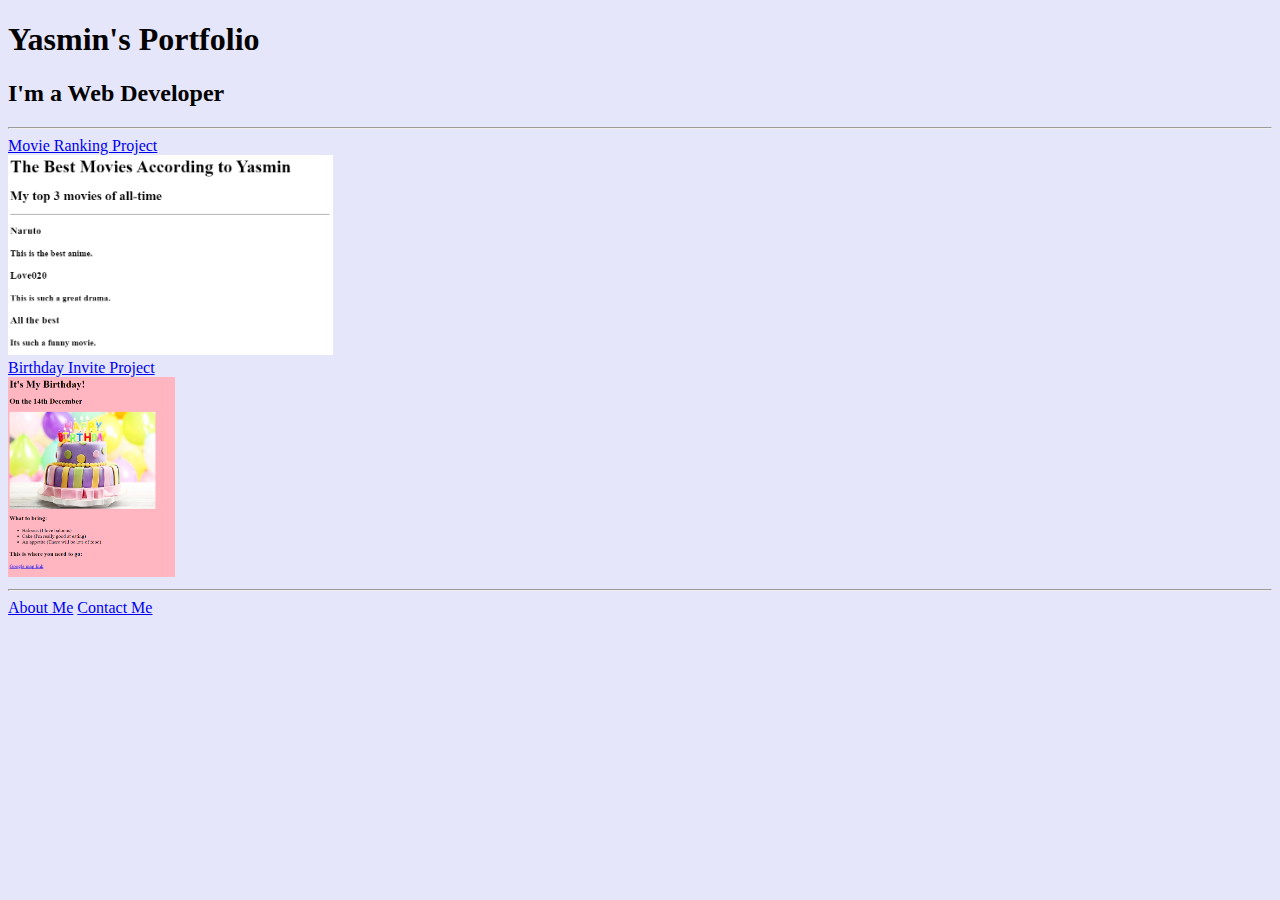
==== index.html @ 39f37537 "Add files via upload" ====
<!DOCTYPE html>
<html lang="en">
<head>
    <meta charset="UTF-8">
    <meta name="viewport" content="width=device-width, initial-scale=1.0">
    <title>Portfolio</title>
</head>
<body bgcolor="lavender">
  <h1>Yasmin's Portfolio</h1>  
  <h2>I'm a Web Developer</h2>
  <hr/>
  <a href="./public/movie-ranking.html">Movie Ranking Project</a><br>
  <img src="./assets/images/movie-ranking.png" height="200" alt="movie-ranking Project previw"><br>
  <a href="./public/birthday-invite.html">Birthday Invite Project</a><br>
  <img src="./assets/images/birthday-invite.png" height="200" alt="birthday-invite Project previw" \><br>
  <hr/>
  <a href="./public/about.html">About Me</a>
  <a href="./public/contact.html">Contact Me</a>
</body>
</html>
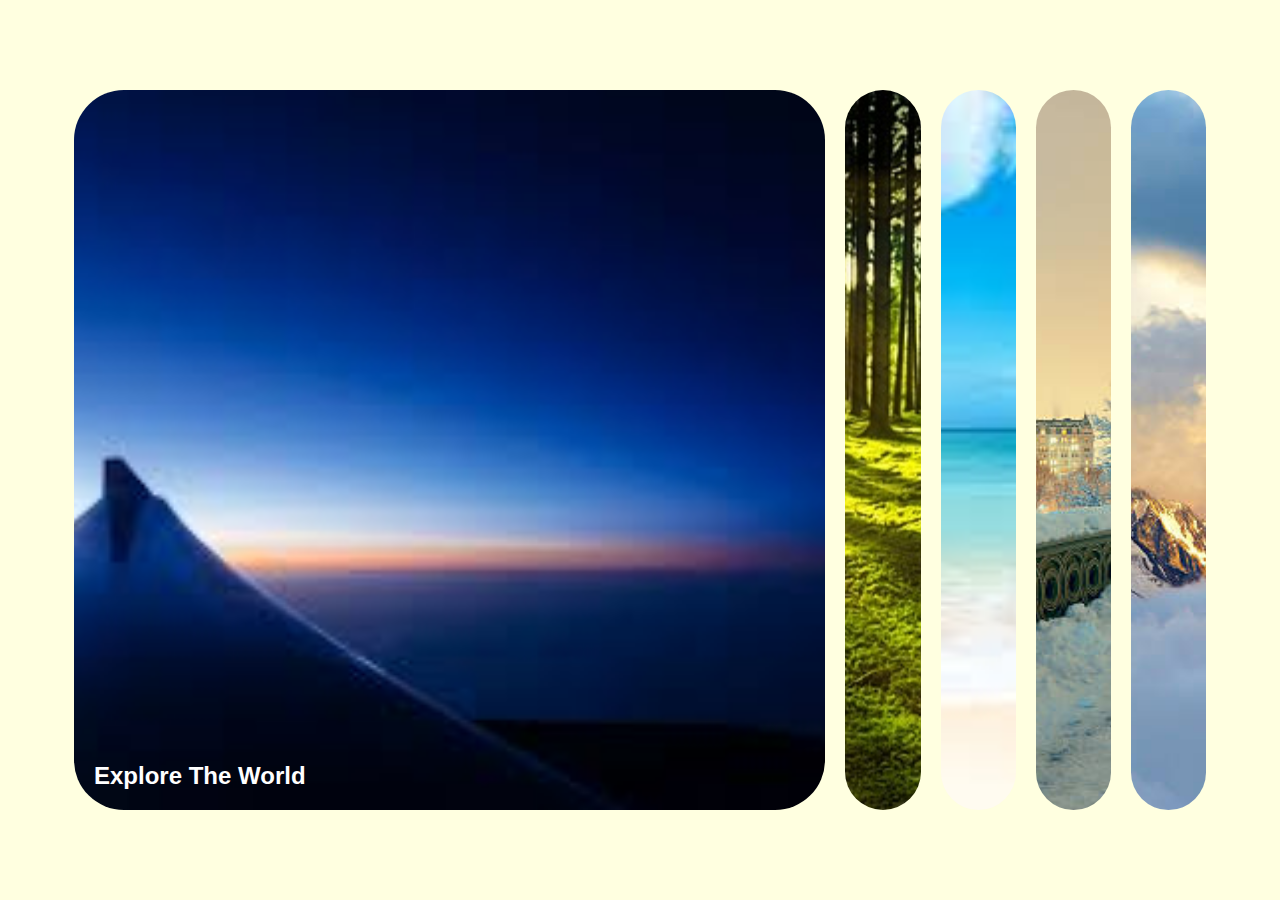
==== commit af73a837: "Add files via upload" ====
--- a/index.html
+++ b/index.html
@@ -1,21 +1,47 @@
-
-<!DOCTYPE html>
-<html lang="en">
-<head>
-    <meta charset="UTF-8">
-    <meta name="viewport" content="width=device-width, initial-scale=1.0">
-    <title>Portfolio</title>
-</head>
-<body bgcolor="lavender">
-  <h1>Yasmin's Portfolio</h1>  
-  <h2>I'm a Web Developer</h2>
-  <hr/>
-  <a href="./public/movie-ranking.html">Movie Ranking Project</a><br>
-  <img src="./assets/images/movie-ranking.png" height="200" alt="movie-ranking Project previw"><br>
-  <a href="./public/birthday-invite.html">Birthday Invite Project</a><br>
-  <img src="./assets/images/birthday-invite.png" height="200" alt="birthday-invite Project previw" \><br>
-  <hr/>
-  <a href="./public/about.html">About Me</a>
-  <a href="./public/contact.html">Contact Me</a>
-</body>
-</html>
+<!DOCTYPE html>
+<html lang="en">
+    <head>
+        <meta charset="UTF-8">
+        <meta name="viewport"
+        content="width=device-width, initial-scale=1.0">
+        <!--<link rel="stylesheet" href="https://cdnjs.cloudflare.com/ajax/libs/font-awesome/6.6.0/css/all.min.css"
+         integrity="sha512-Kc323vGBEqzTmouAECnVceyQqyqdsSiqLQISBL29aUW4U/M7pSPA/gEUZQqv1cwx4OnYxTxve5UMg5GT6L4JJg==" crossorigin="
+         anonymous" referrerpolicy="no-referrer" />-->
+        <link rel="stylesheet" href="style.css">
+        <title>Expanding Cards</title>
+    </head>
+    <body bgcolor="lightyellow">
+        <div class="container">
+            <div class="panel active" style="background-image: url('images/i1.jpg');">
+                <h3>
+                    Explore The World
+                </h3>
+            </div>
+            <div class="panel" style="background-image: url('images/trees-3294681_640.jpg')">
+                <h3>
+                    Wild Forest
+                </h3>
+            </div>
+            <div class="panel" style="background-image: url('images/i2.jpg');">
+                <h3>
+                    Sunny Beach
+                </h3>
+            </div>
+            <div class="panel" style="background-image: url('images/i3.jpg');">
+                <h3>
+                    Winter City
+                </h3>
+            </div>
+            <div class="panel" style="background-image: url('images/i4.jpg');">
+                <h3>
+                    Mountains - Clouds
+                </h3>
+            </div>
+
+            
+        </div>
+
+
+        <script src="script.js"></script>
+    </body>
+</html>
--- a/style.css
+++ b/style.css
@@ -0,0 +1,73 @@
+@import url('https://fonts.googleapis.com/css2?family=Muli&display=swap');
+
+* {
+    box-sizing: border-box;
+}
+
+body{
+    font-family:'Roboto', sans-serif;
+    display: flex;
+
+    align-items:center;
+    justify-content: center;
+    height: 100vh;
+    overflow: hidden;
+    margin:0;
+}
+.container{
+    display: flex;
+    width: 90vw;
+}
+.panel{
+    background-size: cover;
+    background-position: center;
+    background-repeat: no-repeat;
+    height: 80vh;
+    border-radius: 50px;
+    color: white;
+    cursor: pointer;
+    flex: 0.5;
+    margin: 10px;
+    position: relative;
+    transition: flex 0.7s ease-in ;
+}
+
+.panel h3{
+    font-size: 24px;
+    position: absolute;
+    bottom: 20px;
+    left:20px;
+    margin: 0;
+    opacity: 0;
+}
+
+.panel.active {
+    flex: 5;
+
+}
+
+.panel.active h3{
+    opacity: 1;
+    position: absolute;
+    bottom: 20px;
+    left: 20px;
+    margin: 0;
+    opacity: 0;
+}
+
+.panel.active{
+    flex:5;
+}
+.panel.active h3{
+    opacity:1;
+    transition: opacity 0.3s ease-in 0.4s;
+}
+@media(max-width: 480px){
+    .container{
+        width:100vw;
+    }
+    .panel:nth-of-type(4),
+    .panel:nth-of-type(5){
+       display:none;
+    }
+}